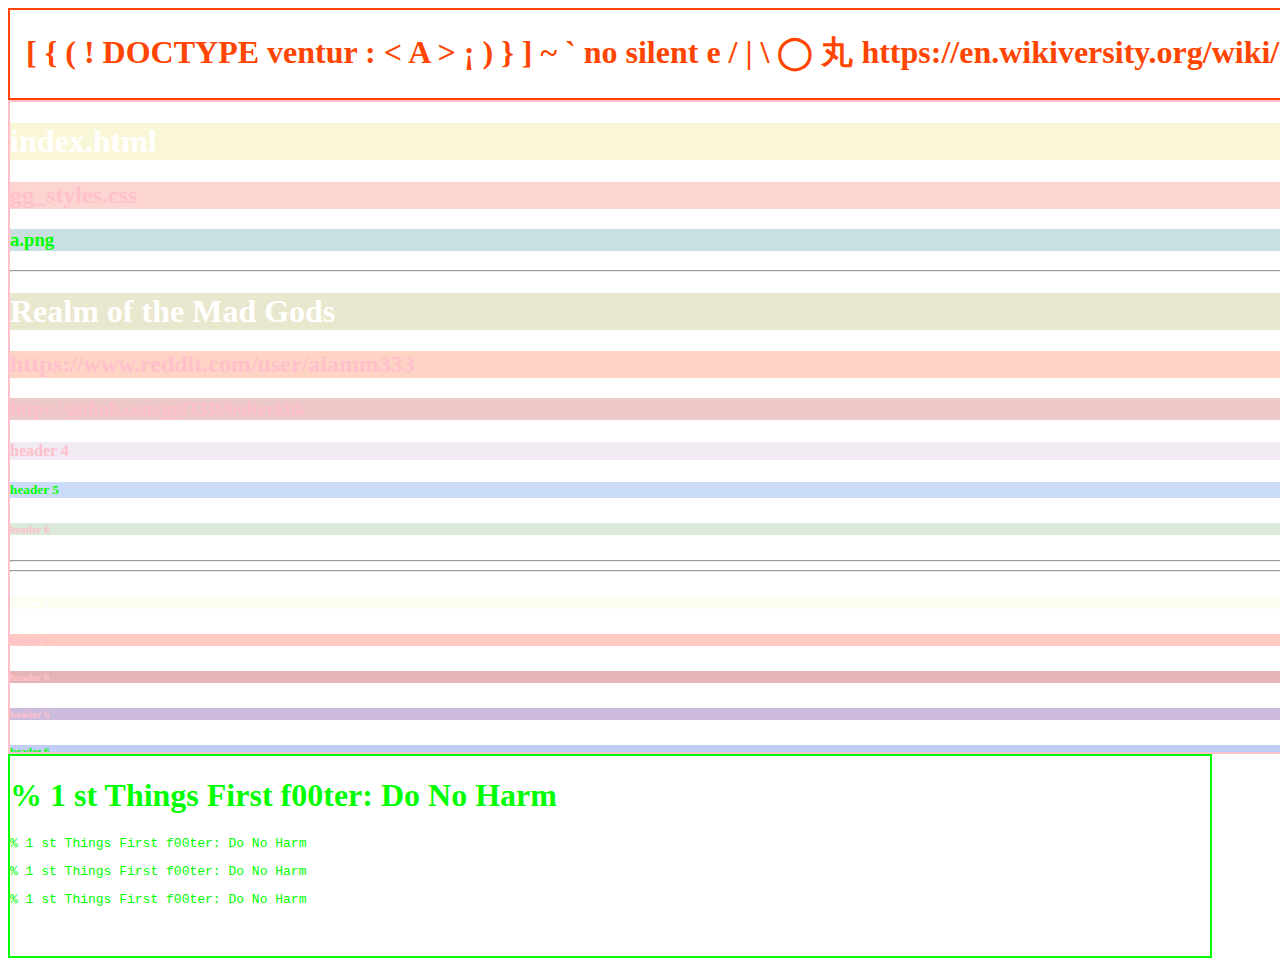
==== index.html @ f7282ac1 "simplifying" ====
<!DOCTYPE html>
<html>
<head>
  <link rel="stylesheet" href="gg_styles.css">
<title>a/index.html</title>
<div class="mai_header">
  <h1>&nbsp; [ { ( ! DOCTYPE ventur : &lt; A &gt; ¡ ) } ] ~ ` no silent e / | \ ◯ 丸 https://en.wikiversity.org/wiki/User_talk:Amigadachi/sandbox </h1>

</div>

</head>
<body>
  <div class="mai_body">
    <div class="khaki">
      <h1>index.html</h1>
    </div>
    <div class="salmon">
      <h2>gg_styles.css</h2>
      </div>
    <div class="cadetblue">
      <h3>a.png</h3>
    </div>
    <hr>
    <div class="darkkhaki">
      <h1>Realm of the Mad Gods</h1>
    </div>
    <div class="coral">
      <h2>https://www.reddit.com/user/aiamm333</h2>
    </div>
    <div class="indianred">
      <h3>https://github.com/ggf333t/bolterklik</h3>
    </div>
    <div class="thistle">
      <h4>header 4</h4>
    </div>
    <div class="cornflowerblue">
      <h5>header 5</h5>
    </div>
    <div class="darkseagreen">
      <h6>header 6</h6>
    </div>
    <hr>
    <hr>
    <div class="lightgoldenrodyellow">
      <h6>header 6</h6>
    </div>
    <div class="tomato">
      <h6>header 6</h6>
    </div>
    <div class="firebrick">
      <h6>header 6</h6>
    </div>
    <div class="rebeccapurple">
      <h6>header 6</h6>
    </div>
    <div class="royalblue">
      <h6>header 6</h6>
    </div>
    <div class="seagreen">
      <h6>header 6</h6>
    </div>
    <div class="mistyrose">
      <h6>header 6</h6>
    </div>
    <div class="dimgray">
      <h6>header 6</h6>
    </div>
    <div class="gainsboro">
      <h6>header 6</h6>
    </div>
    <div class="palevioletred">
      <h6>header 6</h6>
    </div>
    <div class="mediumturquoise">
      <h6>header 6</h6>
    </div>
    <div class="saddlebrown">
      <h6>header 6</h6>
    </div>
    <hr>
    <hr>
    <hr>
    <h6><div class="khaki">khaki</div></h6>
    <h6><div class="salmon">salmon</div></h6>
    <h6><div class="cadetblue">cadetblue</div></h6>
    <pre>% 1 st Things First: Do No Harm</pre>

    <h1>A/index.html</h1>
    <h2>A.gdkp.org</h2>
    <pre>"the most important thing we need to know is how to work with people. working with people starts with respecting time". </pre>
    <pre style="background-color: brown;"> this is pre-text, literally. then I applied the attribute of "brown" and find myself on the tangent "wow, brown is really quite red..." and bellow is or-anger-ed</pre>
    <h1>[{(!DOCTYPE ventur)}]</h1>
    <pre>no silent e</pre>
    <pre>pre salvation army and broadwaycares.org/help2020 #redbuckets</pre>
    <p>paragraph</p>
    Islands in the Stream with Dolly & Kenny
    haggis


  </div>
</body>
<footer>
  <div class="mai_f00ter">
    <h1>% 1 st Things First f00ter: Do No Harm</h1>
    <pre>% 1 st Things First f00ter: Do No Harm</pre>
    <pre>% 1 st Things First f00ter: Do No Harm</pre>
    <pre>% 1 st Things First f00ter: Do No Harm</pre>
  </div>
</footer>
</html>
---- gg_styles.css ----
.footer {
  background-color: gray;
}
.tiledBackground {
  background-image: url(A.png);
  background-size: 150px;
  width: 300px;
  height: 300px;
  border: 2px solid;
  color: pink;
}
div.black_20percent {
  background: rgba(0, 0, 0, 0.2);
  color: pink;
}
div.black_50percent {
  background: rgba(255, 255, 255, 0.5);
  color: black;
}
div.black_70percent {
  background: rgba(0, 0, 0, 0.7);
  color: white;
}
div.black {
  background: rgba(0, 0, 0, 1.0);
  color: white;
}


div.khaki {
  background: rgba(240, 230, 140, 0.333);
  color: white;
}
div.salmon {
  background: rgba(250, 128, 114, 0.333);
  color: pink;
}
div.cadetblue {
  background: rgba(95, 158, 160, 0.333);
  color: lime;
}


div.darkkhaki {
  background: rgba(189, 183, 107, 0.333);
  color: white;
}
div.coral {
  background: rgba(255, 127, 80, 0.333);
}
div.indianred {
  background: rgba(205, 92, 92, 0.333);
  color: pink;
}
div.thistle {
  background: rgba(216, 191, 216, 0.333);
  color: pink;
}
div.cornflowerblue {
  background: rgba(100, 149, 237, 0.333);
  color: lime;
}
div.darkseagreen {
  background: rgba(143, 188, 143, 0.333);
}

div.lightgoldenrodyellow {
  background: rgba(250, 250, 210, 0.333);
  color: white;
}
div.tomato {
  background: rgba(255, 99, 71, 0.333);
}
div.firebrick {
  background: rgba(178, 34, 34, 0.333);
  color: pink;
}
div.rebeccapurple {
  background: rgba(102, 51, 153, 0.333);
}
div.royalblue {
  background: rgba(65, 105, 225, 0.333);
  color: lime;
}
div.seagreen {
  background: rgba(46, 139, 87, 0.333);
}
div.mistyrose {
  background: rgba(255, 228, 225, 0.333);
}
div.dimgray {
  background: rgba(105, 105, 105, 0.6);
  color: white;
}
div.gainsboro {
  background: rgba(220, 220, 220, 0.333);
  color: pink;
}
div.palevioletred {
  background: rgba(219, 112, 147, 0.333);
  color: pink;
}
div.mediumturquoise {
  background: rgba(72, 209, 204, 0.333);
  color: lime;
}
div.saddlebrown {
  background: rgba(139, 69, 19, 0.333);
  color: tan;
}

div.black {
  background: rgba(0, 0, 0, 0.67);
  color: white;
}
div.white {
  background: rgba(255, 255, 255, 0.67);
}
div.grey {
  background: rgba(128, 128, 128, 0.5);
  color: pink;
}


.mai_f00ter {
  background-image: url(a.png);
  background-size: 9px;
  width: 1200px;
  height: 200px;
  border: 2px solid;
  color: lime;
}

.mai_body {
  background-image: url(a.png);
  background-size: 147px;
  width: 1814px;
  height: 650px;
  border: 2px solid;
  color: pink;
  resize: both;
  overflow: scroll;
}

.mai_header {
  background-image: url(a.png);
  background-size: 1814px;
  width: 1900px;
  height: 88px;
  border: 2px solid;
  color: orangered;
}
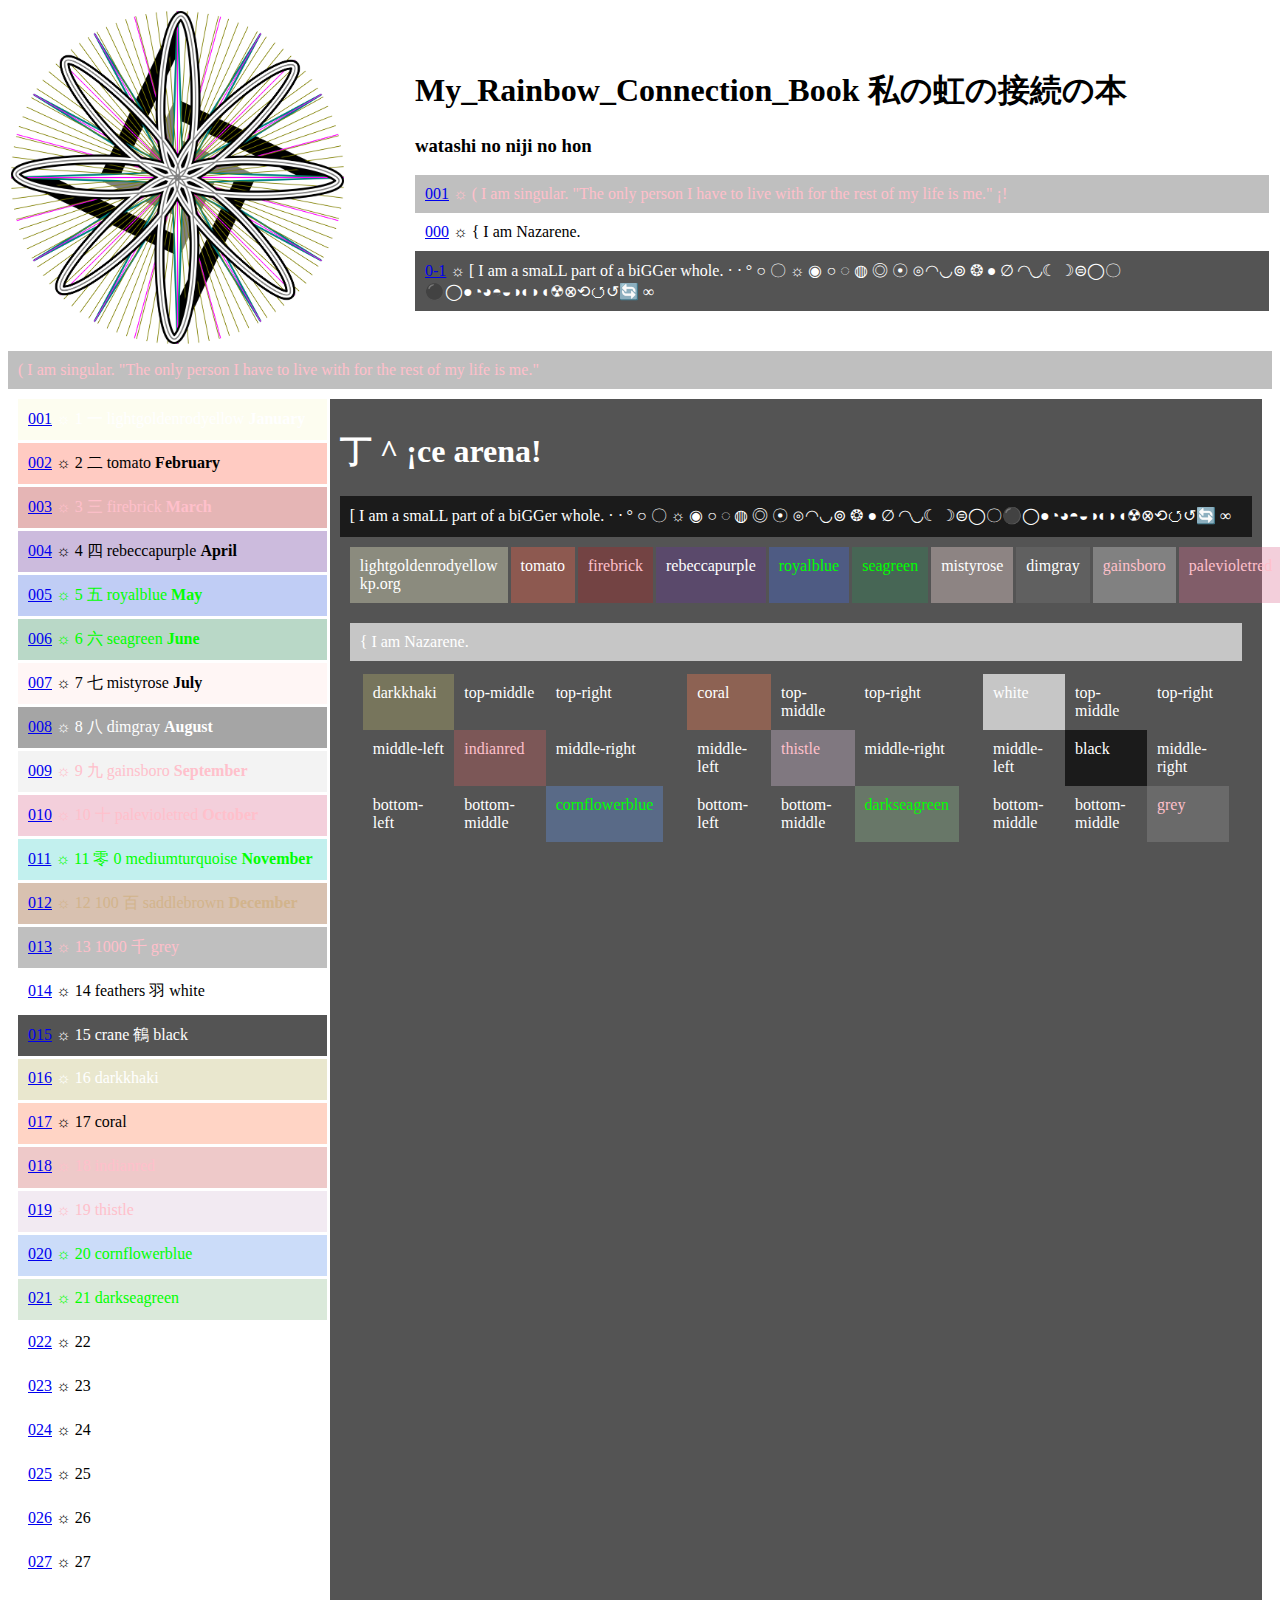
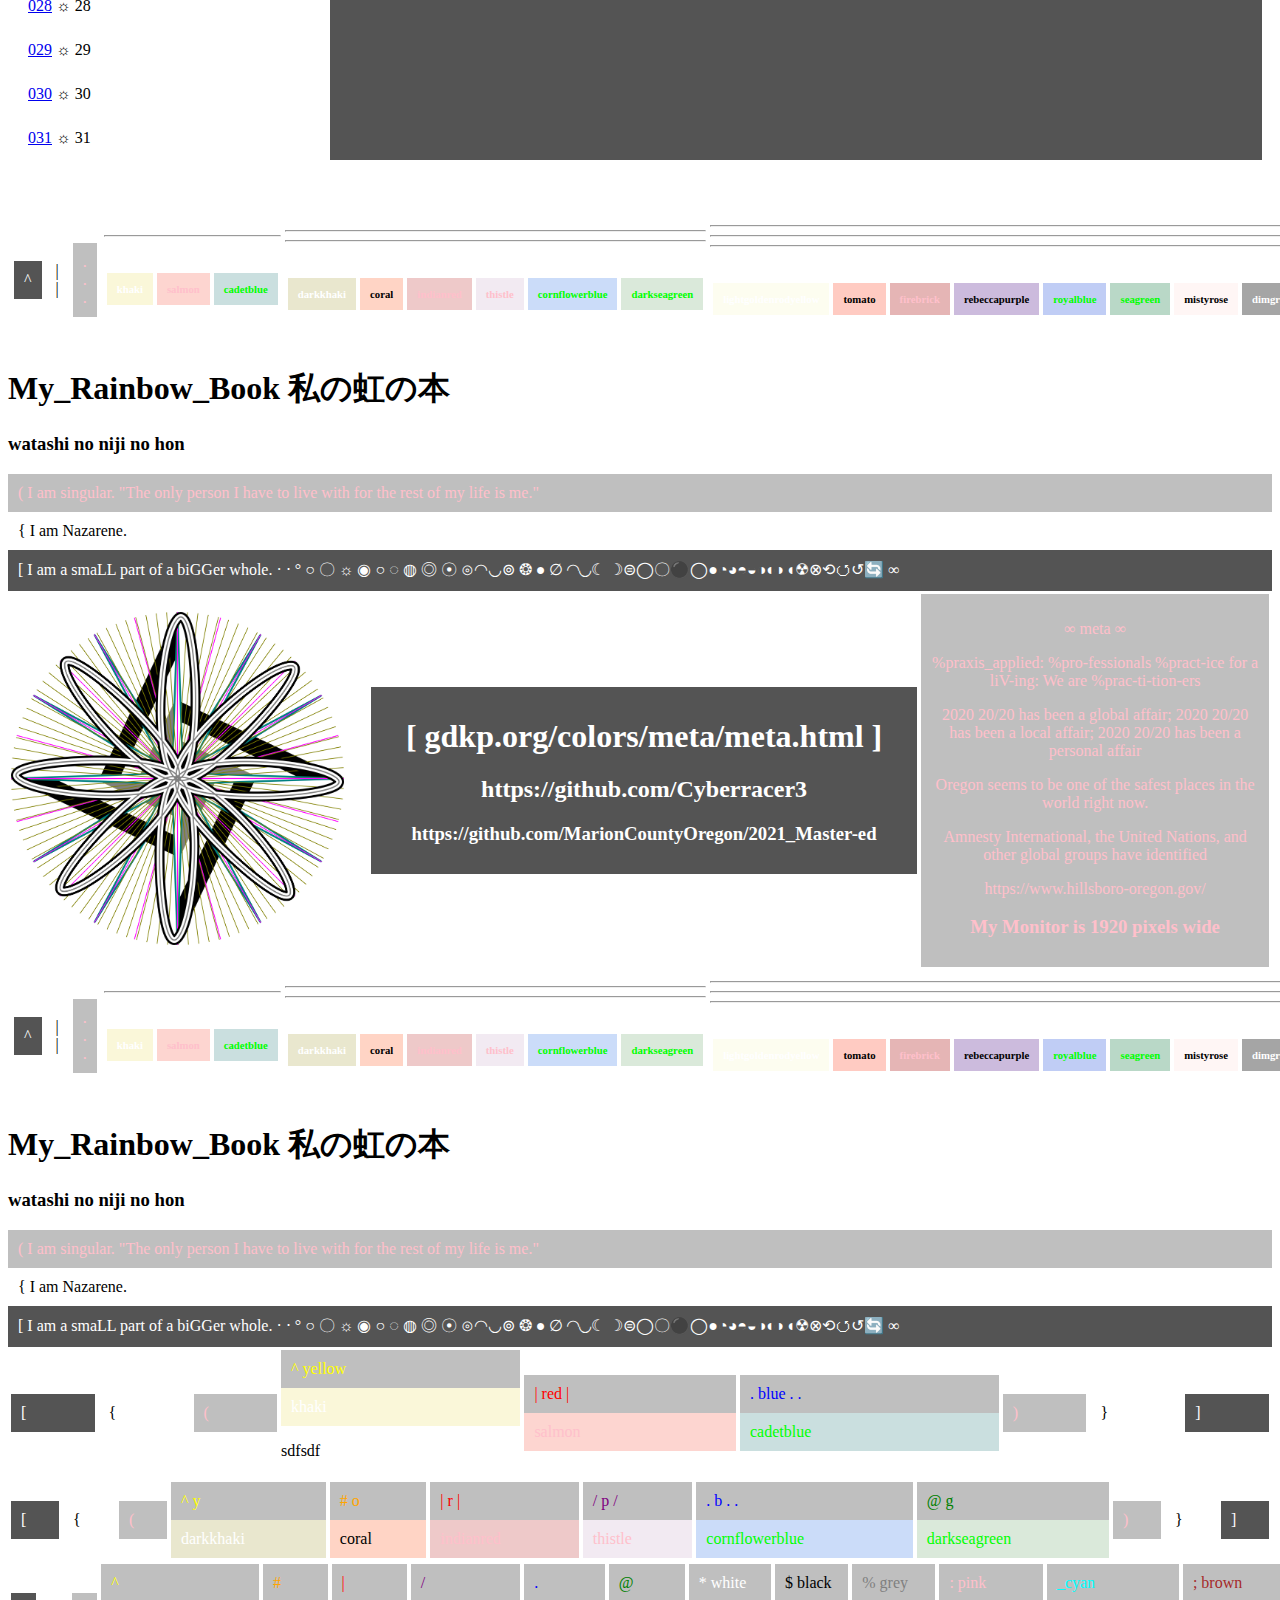
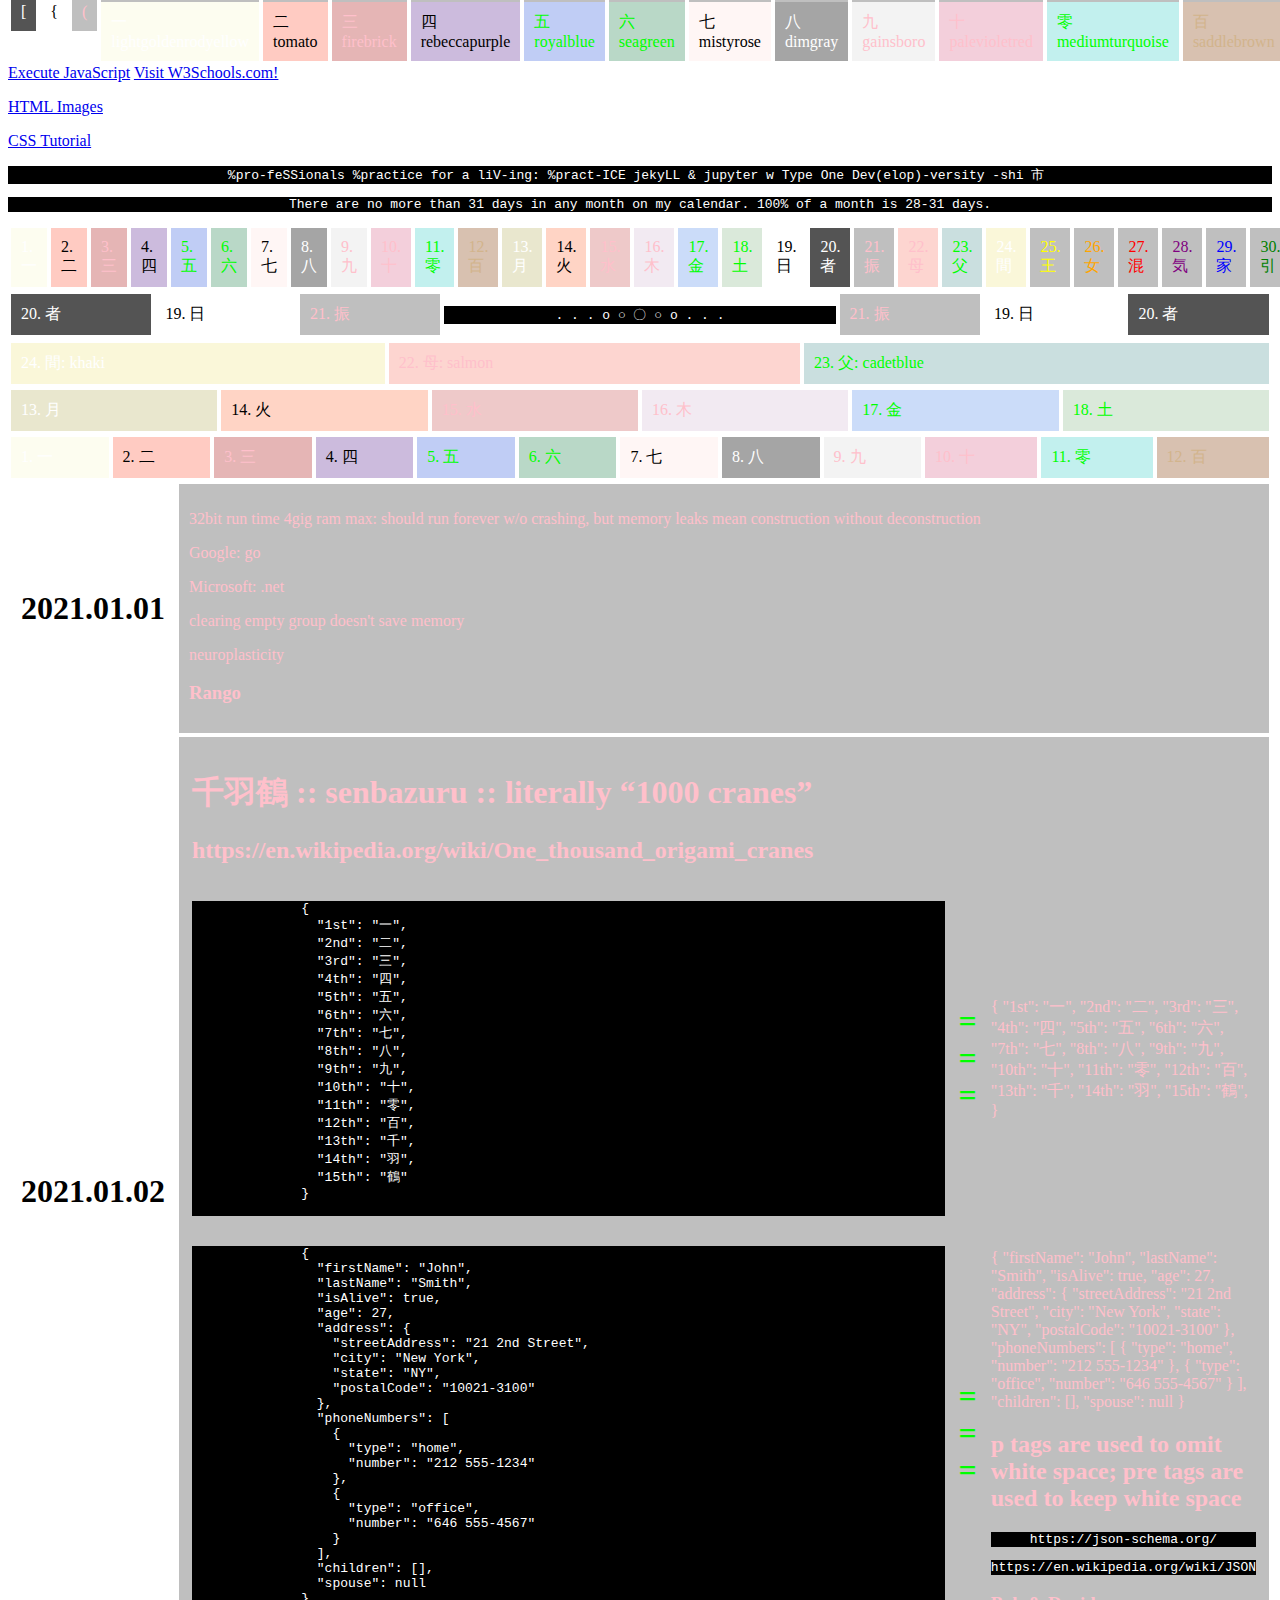
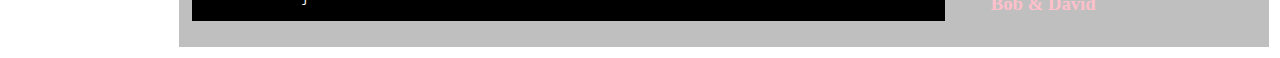
==== commit 9871e6bc: "001 and 007" ====
--- a/index.html
+++ b/index.html
@@ -2,109 +2,893 @@
 <html>
 <head>
   <link rel="stylesheet" href="gg_styles.css">
-<title>a/index.html</title>
-<div class="mai_header">
-  <h1>&nbsp; [ { ( ! DOCTYPE ventur : &lt; A &gt; ¡ ) } ] ~ ` no silent e / | \ ◯ 丸 https://en.wikiversity.org/wiki/User_talk:Amigadachi/sandbox </h1>
-
-</div>
-
+<title>Work Here</title>
 </head>
 <body>
-  <div class="mai_body">
-    <div class="khaki">
-      <h1>index.html</h1>
+<table width="100%">
+  <tr>
+    <td width="400">
+      <a href="rose.png"><img src="rose.png" alt="rose.png" border="0" width="333">
+    </td>
+    <td>
+      <h1>My_Rainbow_Connection_Book 私の虹の接続の本 </h1>
+      <h3>watashi no niji no hon</h3>
+      <div class="grey">  <a href="./001.html">001</a> ☼ ( I am singular. "The only person I have to live with for the rest of my life is me." ¡!</div>
+      <div class="white"> <a href="./000.html">000</a> ☼ { I am Nazarene. </div>
+      <div class="black"> <a href="./0-1.html">0-1</a> ☼ [ I am a smaLL part of a biGGer whole. · ⋅ ° ○ 〇 ☼ ◉    ○ ◌ ◍ ◎ ☉ ⊙◠◡⊚ ❂ ● ∅ ◜◝◟◞☾ ☽⊜◯〇⚫◯●◔◕◓◒◑◐◗◖☢⊗⟲⭯↺🔄 ∞</div>
+    </td>
+  </tr>
+</table>
+<div class="grey"> ( I am singular. "The only person I have to live with for the rest of my life is me."</div>
+<div class="grid-container-4x31">
+  <div class="one lightgoldenrodyellow"><a href="./001.html">001</a> ☼ 1 一 lightgoldenrodyellow <b>January</b></div>
+  <div class="two tomato"><a href="./002.html">002</a> ☼ 2 二 tomato <b>February</b></div>
+  <div class="three firebrick"><a href="./003.html">003</a> ☼ 3 三 firebrick <b>March</b></div>
+  <div class="four rebeccapurple"><a href="./004.html">004</a> ☼ 4 四 rebeccapurple <b>April</b></div>
+  <div class="five royalblue"><a href="./005.html">005</a> ☼ 5 五 royalblue <b>May</b></div>
+  <div class="six seagreen"><a href="./006.html">006</a> ☼ 6 六 seagreen <b>June</b></div>
+  <div class="seven mistyrose"><a href="./007.html">007</a> ☼ 7 七 mistyrose <b>July</b></div>
+  <div class="eight dimgray"><a href="./008.html">008</a> ☼ 8 八 dimgray <b>August</b></div>
+  <div class="nine gainsboro"><a href="./009.html">009</a> ☼ 9 九 gainsboro <b>September</b></div>
+  <div class="ten palevioletred"><a href="./010.html">010</a> ☼ 10 十 palevioletred <b>October</b></div>
+  <div class="eleven mediumturquoise"><a href="./011.html">011</a> ☼ 11 零 0 mediumturquoise <b>November</b></div>
+  <div class="twelve saddlebrown"><a href="./012.html">012</a> ☼ 12 100 百 saddlebrown <b>December</b></div>
+  <div class="thirteen grey"><a href="./013.html">013</a> ☼ 13 1000 千	grey</div>
+  <div class="fourteen white"><a href="./014.html">014</a> ☼ 14 feathers 羽	white</div>
+  <div class="fifthteen black"><a href="./015.html">015</a> ☼ 15 crane 鶴 black</div>
+  <div class="sixteen darkkhaki"><a href="./016.html">016</a> ☼ 16 darkkhaki</div>
+  <div class="seventeen coral"><a href="./017.html">017</a> ☼ 17 coral</div>
+  <div class="eigtteen indianred"><a href="./018.html">018</a> ☼ 18 indianred</div>
+  <div class="nineteen thistle"><a href="./019.html">019</a> ☼ 19 thistle</div>
+  <div class="twenty cornflowerblue"><a href="./020.html">020</a> ☼ 20 cornflowerblue</div>
+  <div class="twenty-one darkseagreen"><a href="./021.html">021</a> ☼ 21 darkseagreen</div>
+  <div class="twenty-two"><a href="./022.html">022</a> ☼ 22</div>
+  <div class="twenty-three"><a href="./023.html">023</a> ☼ 23</div>
+  <div class="twenty-four"><a href="./024.html">024</a> ☼ 24</div>
+  <div class="twenty-five"><a href="./025.html">025</a> ☼ 25</div>
+  <div class="twenty-six"><a href="./026.html">026</a> ☼ 26</div>
+  <div class="twenty-seven"><a href="./027.html">027</a> ☼ 27</div>
+  <div class="twenty-eight"><a href="./028.html">028</a> ☼ 28</div>
+  <div class="twenty-nine"><a href="./029.html">029</a> ☼ 29</div>
+  <div class="thirty"><a href="./0030.html">030</a> ☼ 30</div>
+  <div class="thirty-one"><a href="./031.html">031</a> ☼ 31</div>
+  <div class="arena black"><h1>丁 ^ ¡ce arena!  </h1>
+    <div class="black"> [ I am a smaLL part of a biGGer whole. · ⋅ ° ○ 〇 ☼ ◉    ○ ◌ ◍ ◎ ☉ ⊙◠◡⊚ ❂ ● ∅ ◜◝◟◞☾ ☽⊜◯〇⚫◯●◔◕◓◒◑◐◗◖☢⊗⟲⭯↺🔄 ∞</div>
+    <div class="grid-container">
+      <div class="A1 lightgoldenrodyellow">lightgoldenrodyellow kp.org</div>
+      <div class="A2 tomato">tomato</div>
+      <div class="A3 firebrick">firebrick</div>
+      <div class="A4 rebeccapurple">rebeccapurple</div>
+      <div class="A5 royalblue">royalblue</div>
+      <div class="A6 seagreen">seagreen</div>
+      <div class="A7 mistyrose">mistyrose</div>
+      <div class="A8 dimgray">dimgray</div>
+      <div class="A9 gainsboro">gainsboro</div>
+      <div class="A10 palevioletred">palevioletred</div>
+      <div class="A11 mediumturquoise">mediumturquoise</div>
+      <div class="A12 saddlebrown">saddlebrown</div>
     </div>
-    <div class="salmon">
-      <h2>gg_styles.css</h2>
+
+    <div>
+      <div class="white"> { I am Nazarene. </div>
+        <table width="100%">
+          <tr>
+            <td>
+              <div class="grid-container-3x3">
+                <div class="top-left darkkhaki">darkkhaki</div>
+                <div class="top-middle">top-middle</div>
+                <div class="top-right">top-right</div>
+                <div class="middle-left">middle-left</div>
+                <div class="middle-middle indianred">indianred</div>
+                <div class="middle-right">middle-right</div>
+                <div class="bottom-left">bottom-left</div>
+                <div class="bottom-middle">bottom-middle</div>
+                <div class="bottom-right cornflowerblue">cornflowerblue</div>
+              </div>
+            </td><td>
+              <div class="grid-container-3x3">
+                <div class="top-left coral">coral</div>
+                <div class="top-middle ">top-middle</div>
+                <div class="top-right">top-right</div>
+                <div class="middle-left">middle-left</div>
+                <div class="middle-middle thistle">thistle</div>
+                <div class="middle-right ">middle-right</div>
+                <div class="bottom-left">bottom-left</div>
+                <div class="bottom-middle">bottom-middle</div>
+                <div class="bottom-right darkseagreen">darkseagreen</div>
+              </div>
+            </td><td>
+              <div class="grid-container-3x3">
+                <div class="top-left white">white</div>
+                <div class="top-middle ">top-middle</div>
+                <div class="top-right ">top-right</div>
+                <div class="middle-left ">middle-left</div>
+                <div class="middle-middle black">black</div>
+                <div class="middle-right ">middle-right</div>
+                <div class="bottom-left">bottom-middle</div>
+                <div class="bottom-middle">bottom-middle</div>
+                <div class="bottom-right grey">grey</div>
+              </div>
+            </td>
+          </tr>
+        </table>
       </div>
-    <div class="cadetblue">
-      <h3>a.png</h3>
     </div>
-    <hr>
-    <div class="darkkhaki">
-      <h1>Realm of the Mad Gods</h1>
-    </div>
-    <div class="coral">
-      <h2>https://www.reddit.com/user/aiamm333</h2>
-    </div>
-    <div class="indianred">
-      <h3>https://github.com/ggf333t/bolterklik</h3>
-    </div>
-    <div class="thistle">
-      <h4>header 4</h4>
-    </div>
-    <div class="cornflowerblue">
-      <h5>header 5</h5>
-    </div>
-    <div class="darkseagreen">
-      <h6>header 6</h6>
-    </div>
-    <hr>
-    <hr>
-    <div class="lightgoldenrodyellow">
-      <h6>header 6</h6>
-    </div>
-    <div class="tomato">
-      <h6>header 6</h6>
-    </div>
-    <div class="firebrick">
-      <h6>header 6</h6>
-    </div>
-    <div class="rebeccapurple">
-      <h6>header 6</h6>
-    </div>
-    <div class="royalblue">
-      <h6>header 6</h6>
-    </div>
-    <div class="seagreen">
-      <h6>header 6</h6>
-    </div>
-    <div class="mistyrose">
-      <h6>header 6</h6>
-    </div>
-    <div class="dimgray">
-      <h6>header 6</h6>
-    </div>
-    <div class="gainsboro">
-      <h6>header 6</h6>
-    </div>
-    <div class="palevioletred">
-      <h6>header 6</h6>
-    </div>
-    <div class="mediumturquoise">
-      <h6>header 6</h6>
-    </div>
-    <div class="saddlebrown">
-      <h6>header 6</h6>
-    </div>
-    <hr>
-    <hr>
-    <hr>
-    <h6><div class="khaki">khaki</div></h6>
-    <h6><div class="salmon">salmon</div></h6>
-    <h6><div class="cadetblue">cadetblue</div></h6>
-    <pre>% 1 st Things First: Do No Harm</pre>
-
-    <h1>A/index.html</h1>
-    <h2>A.gdkp.org</h2>
-    <pre>"the most important thing we need to know is how to work with people. working with people starts with respecting time". </pre>
-    <pre style="background-color: brown;"> this is pre-text, literally. then I applied the attribute of "brown" and find myself on the tangent "wow, brown is really quite red..." and bellow is or-anger-ed</pre>
-    <h1>[{(!DOCTYPE ventur)}]</h1>
-    <pre>no silent e</pre>
-    <pre>pre salvation army and broadwaycares.org/help2020 #redbuckets</pre>
-    <p>paragraph</p>
-    Islands in the Stream with Dolly & Kenny
-    haggis
-
-
   </div>
+</div>
+
+<table style="width:100%">
+  <tr>
+    <td>
+      <table style="width:100%">
+        <tr>
+          <td>
+            <div class="black" onclick="window.location.href = '../../colors/square/square.html';">^</div>
+          </td>
+          <td>
+            <div class="white" onclick="window.location.href = '../../colors/curly/curly.html';">| |</div>
+          </td>
+          <td>
+            <div class="grey" onclick="window.location.href = '../../colors/round/round.html';"> . . .  </div>
+          </td>
+        </tr>
+      </table>
+    </td></div>
+    <td>
+      <hr>
+      <table style="width:100%">
+        <tr>
+          <td>
+            <h6><div class="khaki" onclick="window.location.href = '../../colors/yellow/yellow.html';">khaki</div></h6>
+          </td>
+          <td>
+            <h6><div class="salmon" onclick="window.location.href = '../../colors/red/red.html';">salmon</div></h6>
+          </td>
+          <td>
+            <h6><div class="cadetblue" onclick="window.location.href = '../../colors/blue/blue.html';">cadetblue</div></h6>
+          </td>
+        </tr>
+      </table>
+    </td></div>
+    <td>
+      <hr>
+      <hr>
+      <table style="width:100%">
+        <tr>
+          <td>
+            <h6><div class="darkkhaki">darkkhaki</div></h6>
+          </td>
+          <td>
+            <h6><div class="coral">coral</div></h6>
+          </td>
+          <td>
+            <h6><div class="indianred">indianred</div></h6>
+          </td>
+          <td>
+            <h6><div class="thistle">thistle</div></h6>
+          </td>
+          <td>
+            <h6><div class="cornflowerblue">cornflowerblue</div></h6>
+          </td>
+          <td>
+            <h6><div class="darkseagreen">darkseagreen</div></h6>
+          </td>
+        </tr>
+      </table>
+    </td></div>
+    <td>
+      <hr>
+      <hr>
+      <hr>
+      <table style="width:100%">
+        <tr>
+          <td>
+            <h6><div class="lightgoldenrodyellow">lightgoldenrodyellow</div></h6>
+          </td>
+          <td>
+            <h6><div class="tomato">tomato</div></h6>
+          </td>
+          <td>
+            <h6><div class="firebrick">firebrick</div></h6>
+          </td>
+          <td>
+            <h6><div class="rebeccapurple">rebeccapurple</div></h6>
+          </td>
+          <td>
+            <h6><div class="royalblue">royalblue</div></h6>
+          </td>
+          <td>
+            <h6><div class="seagreen">seagreen</div></h6>
+          </td>
+          <td>
+            <h6><div class="mistyrose">mistyrose</div></h6>
+          </td>
+          <td>
+            <h6><div class="dimgray">dimgray</div></h6>
+          </td>
+          <td>
+            <h6><div class="gainsboro">gainsboro</div></h6>
+          </td>
+          <td>
+            <h6><div class="palevioletred">palevioletred</div></h6>
+          </td>
+          <td>
+            <h6><div class="mediumturquoise">mediumturquoise</div></h6>
+          </td>
+          <td>
+            <h6><div class="saddlebrown">saddlebrown</div></h6>
+          </td>
+        </tr>
+      </table>
+    </td></div>
+  </tr>
+</table>
+
+<h1>My_Rainbow_Book 私の虹の本 </h1>
+<h3>watashi no niji no hon</h3>
+<div class="grey"> ( I am singular. "The only person I have to live with for the rest of my life is me."</div>
+<div class="white"> { I am Nazarene. </div>
+<div class="black"> [ I am a smaLL part of a biGGer whole. · ⋅ ° ○ 〇 ☼ ◉    ○ ◌ ◍ ◎ ☉ ⊙◠◡⊚ ❂ ● ∅ ◜◝◟◞☾ ☽⊜◯〇⚫◯●◔◕◓◒◑◐◗◖☢⊗⟲⭯↺🔄 ∞</div>
+
+
+
+
+<table>
+  <tr>
+    <td width="400">
+      <a href="rose.png"><img src="rose.png" alt="rose.png" border="0" width="333">
+    </td>
+    <td style="text-align:center;" width="700"><div class="black">
+      <h1>[ gdkp.org/colors/meta/meta.html ]</h1>
+      <h2>https://github.com/Cyberracer3</h2>
+      <h3>https://github.com/MarionCountyOregon/2021_Master-ed</h3>
+      </div>
+    </td>
+    <td style="text-align:center;" width="700"><div class="grey">
+      <p>∞ meta ∞</p>
+      <p>%praxis_applied: %pro-fessionals %pract-ice for a liV-ing: We are %prac-ti-tion-ers</p>
+      <p>2020 20/20 has been a global affair; 2020 20/20 has been a local affair; 2020 20/20 has been a personal affair</p>
+      <p>Oregon seems to be one of the safest places in the world right now.</p>
+      <p>Amnesty International, the United Nations, and other global groups have identified</p>
+      <p> https://www.hillsboro-oregon.gov/ </p>
+      <h3> My Monitor is 1920 pixels wide</h3>
+    </div></td>
+  </tr>
+</table>
+
+<table style="width:100%">
+  <tr>
+    <td>
+      <table style="width:100%">
+        <tr>
+          <td>
+            <div class="black" onclick="window.location.href = '../../colors/square/square.html';">^</div>
+          </td>
+          <td>
+            <div class="white" onclick="window.location.href = '../../colors/curly/curly.html';">| |</div>
+          </td>
+          <td>
+            <div class="grey" onclick="window.location.href = '../../colors/round/round.html';"> . . .  </div>
+          </td>
+        </tr>
+      </table>
+    </td></div>
+    <td>
+      <hr>
+      <table style="width:100%">
+        <tr>
+          <td>
+            <h6><div class="khaki" onclick="window.location.href = '../../colors/yellow/yellow.html';">khaki</div></h6>
+          </td>
+          <td>
+            <h6><div class="salmon" onclick="window.location.href = '../../colors/red/red.html';">salmon</div></h6>
+          </td>
+          <td>
+            <h6><div class="cadetblue" onclick="window.location.href = '../../colors/blue/blue.html';">cadetblue</div></h6>
+          </td>
+        </tr>
+      </table>
+    </td></div>
+    <td>
+      <hr>
+      <hr>
+      <table style="width:100%">
+        <tr>
+          <td>
+            <h6><div class="darkkhaki">darkkhaki</div></h6>
+          </td>
+          <td>
+            <h6><div class="coral">coral</div></h6>
+          </td>
+          <td>
+            <h6><div class="indianred">indianred</div></h6>
+          </td>
+          <td>
+            <h6><div class="thistle">thistle</div></h6>
+          </td>
+          <td>
+            <h6><div class="cornflowerblue">cornflowerblue</div></h6>
+          </td>
+          <td>
+            <h6><div class="darkseagreen">darkseagreen</div></h6>
+          </td>
+        </tr>
+      </table>
+    </td></div>
+    <td>
+      <hr>
+      <hr>
+      <hr>
+      <table style="width:100%">
+        <tr>
+          <td>
+            <h6><div class="lightgoldenrodyellow">lightgoldenrodyellow</div></h6>
+          </td>
+          <td>
+            <h6><div class="tomato">tomato</div></h6>
+          </td>
+          <td>
+            <h6><div class="firebrick">firebrick</div></h6>
+          </td>
+          <td>
+            <h6><div class="rebeccapurple">rebeccapurple</div></h6>
+          </td>
+          <td>
+            <h6><div class="royalblue">royalblue</div></h6>
+          </td>
+          <td>
+            <h6><div class="seagreen">seagreen</div></h6>
+          </td>
+          <td>
+            <h6><div class="mistyrose">mistyrose</div></h6>
+          </td>
+          <td>
+            <h6><div class="dimgray">dimgray</div></h6>
+          </td>
+          <td>
+            <h6><div class="gainsboro">gainsboro</div></h6>
+          </td>
+          <td>
+            <h6><div class="palevioletred">palevioletred</div></h6>
+          </td>
+          <td>
+            <h6><div class="mediumturquoise">mediumturquoise</div></h6>
+          </td>
+          <td>
+            <h6><div class="saddlebrown">saddlebrown</div></h6>
+          </td>
+        </tr>
+      </table>
+    </td></div>
+  </tr>
+</table>
+
+<h1>My_Rainbow_Book 私の虹の本 </h1>
+<h3>watashi no niji no hon</h3>
+<div class="grey"> ( I am singular. "The only person I have to live with for the rest of my life is me."</div>
+<div class="white"> { I am Nazarene. </div>
+<div class="black"> [ I am a smaLL part of a biGGer whole. · ⋅ ° ○ 〇 ☼ ◉    ○ ◌ ◍ ◎ ☉ ⊙◠◡⊚ ❂ ● ∅ ◜◝◟◞☾ ☽⊜◯〇⚫◯●◔◕◓◒◑◐◗◖☢⊗⟲⭯↺🔄 ∞</div>
+
+
+<table style="width:100%">
+  <tr>
+    <td>
+      <div class="black"> [</div>
+    </td>
+    <td>
+      <div class="white"> {</div>
+    </td>
+    <td>
+      <div class="grey"> ( </div>
+    </td>
+    <td>
+      <div class="grey" style="color:yellow;">^ yellow</div>
+      <div class="khaki"> khaki</div>
+      <p>sdfsdf</p>
+    </td>
+    <td>
+      <div class="grey" style="color:red;">| red |</div>
+      <div class="salmon"> salmon</div>
+    </td>
+    <td>
+      <div class="grey" style="color:blue;">. blue . .</div>
+      <div class="cadetblue"> cadetblue</div>
+    </td>
+    <td>
+      <div class="grey">  )</div>
+    </td>
+    <td>
+      <div class="white"> }</div>
+    </td>
+    <td>
+      <div class="black"> ]</div>
+    </td>
+  </tr>
+</table>
+<table style="width:100%">
+  <tr>
+    <td>
+      <div class="black"> [</div>
+    </td>
+    <td>
+      <div class="white"> {</div>
+    </td>
+    <td>
+      <div class="grey"> ( </div>
+    </td>
+    <td>
+      <div class="grey" style="color:yellow;">^ y</div>
+      <div class="darkkhaki">darkkhaki</div>
+    </td>
+    <td>
+      <div class="grey" style="color:orange;"># o</div>
+      <div class="coral">coral</div>
+    </td>
+    <td>
+      <div class="grey" style="color:red;">| r | </div>
+      <div class="indianred">indianred</div>
+    </td>
+    <td>
+      <div class="grey" style="color:purple;">/ p /</div>
+      <div class="thistle">thistle</div>
+    </td>
+    <td>
+      <div class="grey" style="color:blue;">. b . . </div>
+      <div class="cornflowerblue">cornflowerblue</div>
+    </td>
+    <td>
+      <div class="grey" style="color:green;">@ g </div>
+      <div class="darkseagreen">darkseagreen</div>
+    </td>
+    <td>
+      <div class="grey">  )</div>
+    </td>
+    <td>
+      <div class="white"> }</div>
+    </td>
+    <td>
+      <div class="black"> ]</div>
+    </td>
+  </tr>
+</table>
+
+<table style="width:100%">
+  <tr>
+    <td>
+      <div class="black"> [</div>
+    </td>
+    <td>
+      <div class="white"> {</div>
+    </td>
+    <td>
+      <div class="grey"> ( </div>
+    </td>
+    <td>
+      <div class="grey" style="color:yellow;">^</div>
+      <div class="lightgoldenrodyellow">一 lightgoldenrodyellow</div>
+    </td>
+    <td>
+      <div class="grey" style="color:orange;">#</div>
+      <div class="tomato">二 tomato</div>
+    </td>
+    <td>
+      <div class="grey" style="color:red;">|</div>
+      <div class="firebrick">三 firebrick</div>
+    </td>
+    <td>
+      <div class="grey" style="color:purple;">/</div>
+      <div class="rebeccapurple">四 rebeccapurple</div>
+    </td>
+    <td>
+      <div class="grey" style="color:blue;">.</div>
+      <div class="royalblue">五 royalblue</div>
+    </td>
+    <td>
+      <div class="grey" style="color:green;">@</div>
+      <div class="seagreen">六 seagreen</div>
+    </td>
+    <td>
+      <div class="grey" style="color:white;">* white</div>
+      <div class="mistyrose">七 mistyrose</div>
+    </td>
+    <td>
+      <div class="grey" style="color:black;">$ black</div>
+      <div class="dimgray">八 dimgray</div>
+    </td>
+    <td>
+      <div class="grey" style="color:grey;">% grey</div>
+      <div class="gainsboro">九 gainsboro</div>
+    </td>
+    <td>
+      <div class="grey" style="color:pink;">: pink</div>
+      <div class="palevioletred">十 palevioletred</div>
+    </td>
+    <td>
+      <div class="grey" style="color:cyan;">_cyan</div>
+      <div class="mediumturquoise">零 mediumturquoise</div>
+    </td>
+    <td>
+      <div class="grey" style="color:brown;">; brown</div>
+      <div class="saddlebrown">百 saddlebrown</div>
+    </td>
+    <td>
+      <div class="grey">  )</div>
+    </td>
+    <td>
+      <div class="white"> }</div>
+    </td>
+    <td>
+      <div class="black"> ]</div>
+    </td>
+  </tr>
+</table>
+
+
+
+
+
+
+
+
+
+
+
+
+
+
+
+<a href="javascript:alert('Hello World!');">Execute JavaScript</a>
+<a href="https://www.w3schools.com" target="_blank">Visit W3Schools.com!</a>
+<p><a href="html_images.asp">HTML Images</a></p>
+<p><a href="/css/default.asp">CSS Tutorial</a></p>
+<pre>%pro-feSSionals %practice for a liV-ing: %pract-ICE jekyLL & jupyter w Type One Dev(elop)-versity -shi 市 </pre>
 </body>
 <footer>
-  <div class="mai_f00ter">
-    <h1>% 1 st Things First f00ter: Do No Harm</h1>
-    <pre>% 1 st Things First f00ter: Do No Harm</pre>
-    <pre>% 1 st Things First f00ter: Do No Harm</pre>
-    <pre>% 1 st Things First f00ter: Do No Harm</pre>
-  </div>
+
+<pre>
+There are no more than 31 days in any month on my calendar. 100% of a month is 28-31 days.
+</pre>
+
+<table style="width:100%">
+  <tr>
+    <td>
+      <div class="lightgoldenrodyellow">1. 一</div>
+    </td>
+    <td>
+      <div class="tomato">2. 二</div>
+    </td>
+    <td>
+      <div class="firebrick">3. 三</div>
+    </td>
+    <td>
+      <div class="rebeccapurple">4. 四</div>
+    </td>
+    <td>
+      <div class="royalblue">5. 五</div>
+    </td>
+    <td>
+      <div class="seagreen">6. 六</div>
+    </td>
+    <td>
+      <div class="mistyrose">7. 七</div>
+    </td>
+    <td>
+      <div class="dimgray">8. 八</div>
+    </td>
+    <td>
+      <div class="gainsboro">9. 九</div>
+    </td>
+    <td>
+      <div class="palevioletred">10. 十</div>
+    </td>
+    <td>
+      <div class="mediumturquoise">11. 零</div>
+    </td>
+    <td>
+      <div class="saddlebrown">12. 百</div>
+    </td>
+    <td>
+      <div class="darkkhaki">13. 月</div>
+    </td>
+    <td>
+      <div class="coral">14. 火</div>
+    </td>
+    <td>
+      <div class="indianred">15. 水</div>
+    </td>
+    <td>
+      <div class="thistle">16. 木</div>
+    </td>
+    <td>
+      <div class="cornflowerblue">17. 金</div>
+    </td>
+    <td>
+      <div class="darkseagreen">18. 土</div>
+    </td>
+    <td>
+      <div class="white">19. 日</div>
+    </td>
+    <td>
+      <div class="black">20. 者</div>
+    </td>
+    <td>
+      <div class="grey">21. 振</div>
+    </td>
+    <td>
+      <div class="salmon">22. 母</div>
+    </td>
+    <td>
+      <div class="cadetblue">23. 父</div>
+    </td>
+    <td>
+      <div class="khaki">24. 間</div>
+    </td>
+    <td>
+      <div class="grey" style="color:yellow;">25. 王</div>
+    </td>
+    <td>
+      <div class="grey" style="color:orange;">26. 女</div>
+    </td>
+    <td>
+      <div class="grey" style="color:red;">27. 混</div>
+    </td>
+    <td>
+      <div class="grey" style="color:purple;">28. 気</div>
+    </td>
+    <td>
+      <div class="grey" style="color:blue;">29. 家</div>
+    </td>
+    <td>
+      <div class="grey" style="color:green;">30. 引</div>
+    </td>
+    <td>
+      <div class="grey" style="color:white;">31. 猫</div>
+    </td>
+  </tr>
+</table>
+
+
+<table style="width:100%">
+  <tr>
+    <td>
+      <div class="black">20. 者</div>
+    </td>
+    <td>
+      <div class="white">19. 日</div>
+    </td>
+    <td>
+      <div class="grey">21. 振</div>
+    </td>
+    <td>
+      <pre>. . . o ○ 〇 ○ o . . .</pre>
+    </td>
+    <td>
+      <div class="grey">21. 振</div>
+    </td>
+    <td>
+      <div class="white">19. 日</div>
+    </td>
+    <td>
+      <div class="black">20. 者</div>
+    </td>
+  </tr>
+</table>
+
+<table style="width:100%">
+  <tr>
+    <td>
+      <div class="khaki">24. 間: khaki</div>
+    </td>
+    <td>
+      <div class="salmon">22. 母: salmon</div>
+    </td>
+    <td>
+      <div class="cadetblue">23. 父: cadetblue</div>
+    </td>
+  </tr>
+</table>
+<table style="width:100%">
+  <tr>
+    <td>
+      <div class="darkkhaki">13. 月</div>
+    </td>
+    <td>
+      <div class="coral">14. 火</div>
+    </td>
+    <td>
+      <div class="indianred">15. 水</div>
+    </td>
+    <td>
+      <div class="thistle">16. 木</div>
+    </td>
+    <td>
+      <div class="cornflowerblue">17. 金</div>
+    </td>
+    <td>
+      <div class="darkseagreen">18. 土</div>
+    </td>
+  </tr>
+</table>
+<table style="width:100%">
+  <tr>
+    <td>
+      <div class="lightgoldenrodyellow">1. 一</div>
+    </td>
+    <td>
+      <div class="tomato">2. 二</div>
+    </td>
+    <td>
+      <div class="firebrick">3. 三</div>
+    </td>
+    <td>
+      <div class="rebeccapurple">4. 四</div>
+    </td>
+    <td>
+      <div class="royalblue">5. 五</div>
+    </td>
+    <td>
+      <div class="seagreen">6. 六</div>
+    </td>
+    <td>
+      <div class="mistyrose">7. 七</div>
+    </td>
+    <td>
+      <div class="dimgray">8. 八</div>
+    </td>
+    <td>
+      <div class="gainsboro">9. 九</div>
+    </td>
+    <td>
+      <div class="palevioletred">10. 十</div>
+    </td>
+    <td>
+      <div class="mediumturquoise">11. 零</div>
+    </td>
+    <td>
+      <div class="saddlebrown">12. 百</div>
+    </td>
+  </tr>
+</table>
+<table>
+  <tr>
+    <td>
+      <div class="white"><h1>2021.01.01</h1></div>
+    </td>
+    <td><div class="grey">
+      <p>32bit run time 4gig ram max: should run forever w/o crashing, but memory leaks mean construction without deconstruction</p>
+      <p>Google: go</p>
+      <p>Microsoft: .net</p>
+      <p>clearing empty group doesn't save memory</p>
+      <p>neuroplasticity</p>
+      <h3>Rango</h3>
+    </div></td>
+  </tr>
+  <tr>
+    <td>
+      <div class="white"><h1>2021.01.02</h1></div>
+    </td>
+    <td><div class="grey">
+      <table>
+        <tr>
+          <td style="width:100%">
+            <h1>千羽鶴 :: senbazuru :: literally “1000 cranes”</h1>
+            <h2>https://en.wikipedia.org/wiki/One_thousand_origami_cranes</h2>
+          </td>
+        </tr>
+        <tr>
+          <td>
+            <pre style="text-align:left;">
+              {
+                "1st": "一",
+                "2nd": "二",
+                "3rd": "三",
+                "4th": "四",
+                "5th": "五",
+                "6th": "六",
+                "7th": "七",
+                "8th": "八",
+                "9th": "九",
+                "10th": "十",
+                "11th": "零",
+                "12th": "百",
+                "13th": "千",
+                "14th": "羽",
+                "15th": "鶴"
+              }
+            </pre>
+          <td>
+            <div style="color:lime"><h1> = = =</h1></div>
+          </td>
+          <td>
+            <p>
+              {
+                "1st": "一",
+                "2nd": "二",
+                "3rd": "三",
+                "4th": "四",
+                "5th": "五",
+                "6th": "六",
+                "7th": "七",
+                "8th": "八",
+                "9th": "九",
+                "10th": "十",
+                "11th": "零",
+                "12th": "百",
+                "13th": "千",
+                "14th": "羽",
+                "15th": "鶴",
+              }
+            </p>
+          </td>
+        </tr>
+        <tr>
+          <td>
+            <pre style="text-align:left;">
+              {
+                "firstName": "John",
+                "lastName": "Smith",
+                "isAlive": true,
+                "age": 27,
+                "address": {
+                  "streetAddress": "21 2nd Street",
+                  "city": "New York",
+                  "state": "NY",
+                  "postalCode": "10021-3100"
+                },
+                "phoneNumbers": [
+                  {
+                    "type": "home",
+                    "number": "212 555-1234"
+                  },
+                  {
+                    "type": "office",
+                    "number": "646 555-4567"
+                  }
+                ],
+                "children": [],
+                "spouse": null
+              }
+            </td>
+            <td>
+              <div style="color:lime"><h1> = = =</h1></div>
+            </td>
+            <td>
+              <p>{
+                "firstName": "John",
+                "lastName": "Smith",
+                "isAlive": true,
+                "age": 27,
+                "address": {
+                  "streetAddress": "21 2nd Street",
+                  "city": "New York",
+                  "state": "NY",
+                  "postalCode": "10021-3100"
+                },
+                "phoneNumbers": [
+                  {
+                    "type": "home",
+                    "number": "212 555-1234"
+                  },
+                  {
+                    "type": "office",
+                    "number": "646 555-4567"
+                  }
+                ],
+                "children": [],
+                "spouse": null
+              }
+              </p>
+              <h2>p tags are used to omit white space; pre tags are used to keep white space</h2>
+              <pre>https://json-schema.org/</pre>
+              <pre>https://en.wikipedia.org/wiki/JSON</pre>
+              <h3>Bob & David</h3>
+            </td>
+          </tr>
+        </table>
+    </div></td>
+  </tr>
+</table>
+</body>
+<footer>
 </footer>
 </html>
--- a/gg_styles.css
+++ b/gg_styles.css
@@ -1,16 +1,7 @@
-
-
-
-.footer {
-  background-color: gray;
-}
-.tiledBackground {
-  background-image: url(A.png);
-  background-size: 150px;
-  width: 300px;
-  height: 300px;
-  border: 2px solid;
-  color: pink;
+body {background-image: url('image1.png');}
+pre {color: white; background-color: rgb(0, 0, 0, 1.0); text-align: center;}
+div {
+  padding: 10px;
 }
 div.black_20percent {
   background: rgba(0, 0, 0, 0.2);
@@ -65,6 +56,7 @@
 }
 div.darkseagreen {
   background: rgba(143, 188, 143, 0.333);
+  color: lime;
 }
 
 div.lightgoldenrodyellow {
@@ -87,6 +79,7 @@
 }
 div.seagreen {
   background: rgba(46, 139, 87, 0.333);
+  color: lime;
 }
 div.mistyrose {
   background: rgba(255, 228, 225, 0.333);
@@ -123,33 +116,170 @@
   background: rgba(128, 128, 128, 0.5);
   color: pink;
 }
-
-
-.mai_f00ter {
-  background-image: url(a.png);
-  background-size: 9px;
-  width: 1200px;
-  height: 200px;
-  border: 2px solid;
-  color: lime;
-}
-
-.mai_body {
-  background-image: url(a.png);
-  background-size: 147px;
-  width: 1814px;
-  height: 650px;
-  border: 2px solid;
-  color: pink;
-  resize: both;
-  overflow: scroll;
-}
-
-.mai_header {
-  background-image: url(a.png);
-  background-size: 1814px;
-  width: 1900px;
-  height: 88px;
-  border: 2px solid;
-  color: orangered;
-}
+.grid-container {
+  display: grid;
+  grid-template-columns: 1fr 1fr 1fr 1fr 1fr 1fr 1fr 1fr 1fr 1fr 1fr 1fr;
+  grid-template-rows: 1fr;
+  gap: 3px 3px;
+  grid-template-areas:
+    "A1 A2 A3 A4 A5 A6 A7 A8 A9 A10 A11 A12";
+}
+
+.A1 { grid-area: A1; }
+
+.A2 { grid-area: A2; }
+
+.A3 { grid-area: A3; }
+
+.A4 { grid-area: A4; }
+
+.A5 { grid-area: A5; }
+
+.A6 { grid-area: A6; }
+
+.A7 { grid-area: A7; }
+
+.A8 { grid-area: A8; }
+
+.A9 { grid-area: A9; }
+
+.A10 { grid-area: A10; }
+
+.A11 { grid-area: A11; }
+
+.A12 { grid-area: A12; }
+
+.grid-container-3x3 {
+  display: grid;
+  grid-template-columns: 1fr 1fr 1fr;
+  grid-template-rows: 1fr 1fr 1fr;
+  gap: 0px 0px;
+  grid-template-areas:
+    "top-left top-middle top-right"
+    "middle-left middle-middle middle-right"
+    "bottom-left bottom-middle bottom-right";
+}
+
+.top-left { grid-area: top-left;
+ }
+
+.top-middle { grid-area: top-middle; }
+
+.top-right { grid-area: top-right; }
+
+.middle-left { grid-area: middle-left; }
+
+.middle-middle { grid-area: middle-middle; }
+
+.middle-right { grid-area: middle-right; }
+
+.bottom-left { grid-area: bottom-left; }
+
+.bottom-middle { grid-area: bottom-middle; }
+
+.bottom-right { grid-area: bottom-right; }
+
+
+.grid-container-4x31 {
+  display: grid;
+  grid-template-columns: 1fr 1fr 1fr 1fr;
+  grid-template-rows: 1fr 1fr 1fr 1fr 1fr 1fr 1fr 1fr 1fr 1fr 1fr 1fr 1fr 1fr 1fr 1fr 1fr 1fr 1fr 1fr 1fr 1fr 1fr 1fr 1fr 1fr 1fr 1fr 1fr 1fr 1fr 1fr;
+  gap: 3px 3px;
+  grid-template-areas:
+    "one arena arena arena"
+    "two arena arena arena"
+    "three arena arena arena"
+    "four arena arena arena"
+    "five arena arena arena"
+    "six arena arena arena"
+    "seven arena arena arena"
+    "eight arena arena arena"
+    "nine arena arena arena"
+    "ten arena arena arena"
+    "eleven arena arena arena"
+    "twelve arena arena arena"
+    "thirteen arena arena arena"
+    "fourteen arena arena arena"
+    "fifthteen arena arena arena"
+    "sixteen arena arena arena"
+    "seventeen arena arena arena"
+    "eigtteen arena arena arena"
+    "nineteen arena arena arena"
+    "twenty arena arena arena"
+    "twenty-one arena arena arena"
+    "twenty-two arena arena arena"
+    "twenty-three arena arena arena"
+    "twenty-four arena arena arena"
+    "twenty-five arena arena arena"
+    "twenty-six arena arena arena"
+    "twenty-seven arena arena arena"
+    "twenty-eight arena arena arena"
+    "twenty-nine arena arena arena"
+    "thirty arena arena arena"
+    "thirty-one arena arena arena"
+    ". . . .";
+}
+
+.one { grid-area: one; }
+
+.two { grid-area: two; }
+
+.three { grid-area: three; }
+
+.four { grid-area: four; }
+
+.five { grid-area: five; }
+
+.six { grid-area: six; }
+
+.seven { grid-area: seven; }
+
+.eight { grid-area: eight; }
+
+.nine { grid-area: nine; }
+
+.ten { grid-area: ten; }
+
+.eleven { grid-area: eleven; }
+
+.twelve { grid-area: twelve; }
+
+.thirteen { grid-area: thirteen; }
+
+.fourteen { grid-area: fourteen; }
+
+.fifthteen { grid-area: fifthteen; }
+
+.sixteen { grid-area: sixteen; }
+
+.seventeen { grid-area: seventeen; }
+
+.eigtteen { grid-area: eigtteen; }
+
+.nineteen { grid-area: nineteen; }
+
+.twenty { grid-area: twenty; }
+
+.twenty-one { grid-area: twenty-one; }
+
+.twenty-two { grid-area: twenty-two; }
+
+.twenty-three { grid-area: twenty-three; }
+
+.twenty-four { grid-area: twenty-four; }
+
+.twenty-five { grid-area: twenty-five; }
+
+.twenty-six { grid-area: twenty-six; }
+
+.twenty-seven { grid-area: twenty-seven; }
+
+.twenty-eight { grid-area: twenty-eight; }
+
+.twenty-nine { grid-area: twenty-nine; }
+
+.thirty { grid-area: thirty; }
+
+.thirty-one { grid-area: thirty-one; }
+
+.arena { grid-area: arena; }
